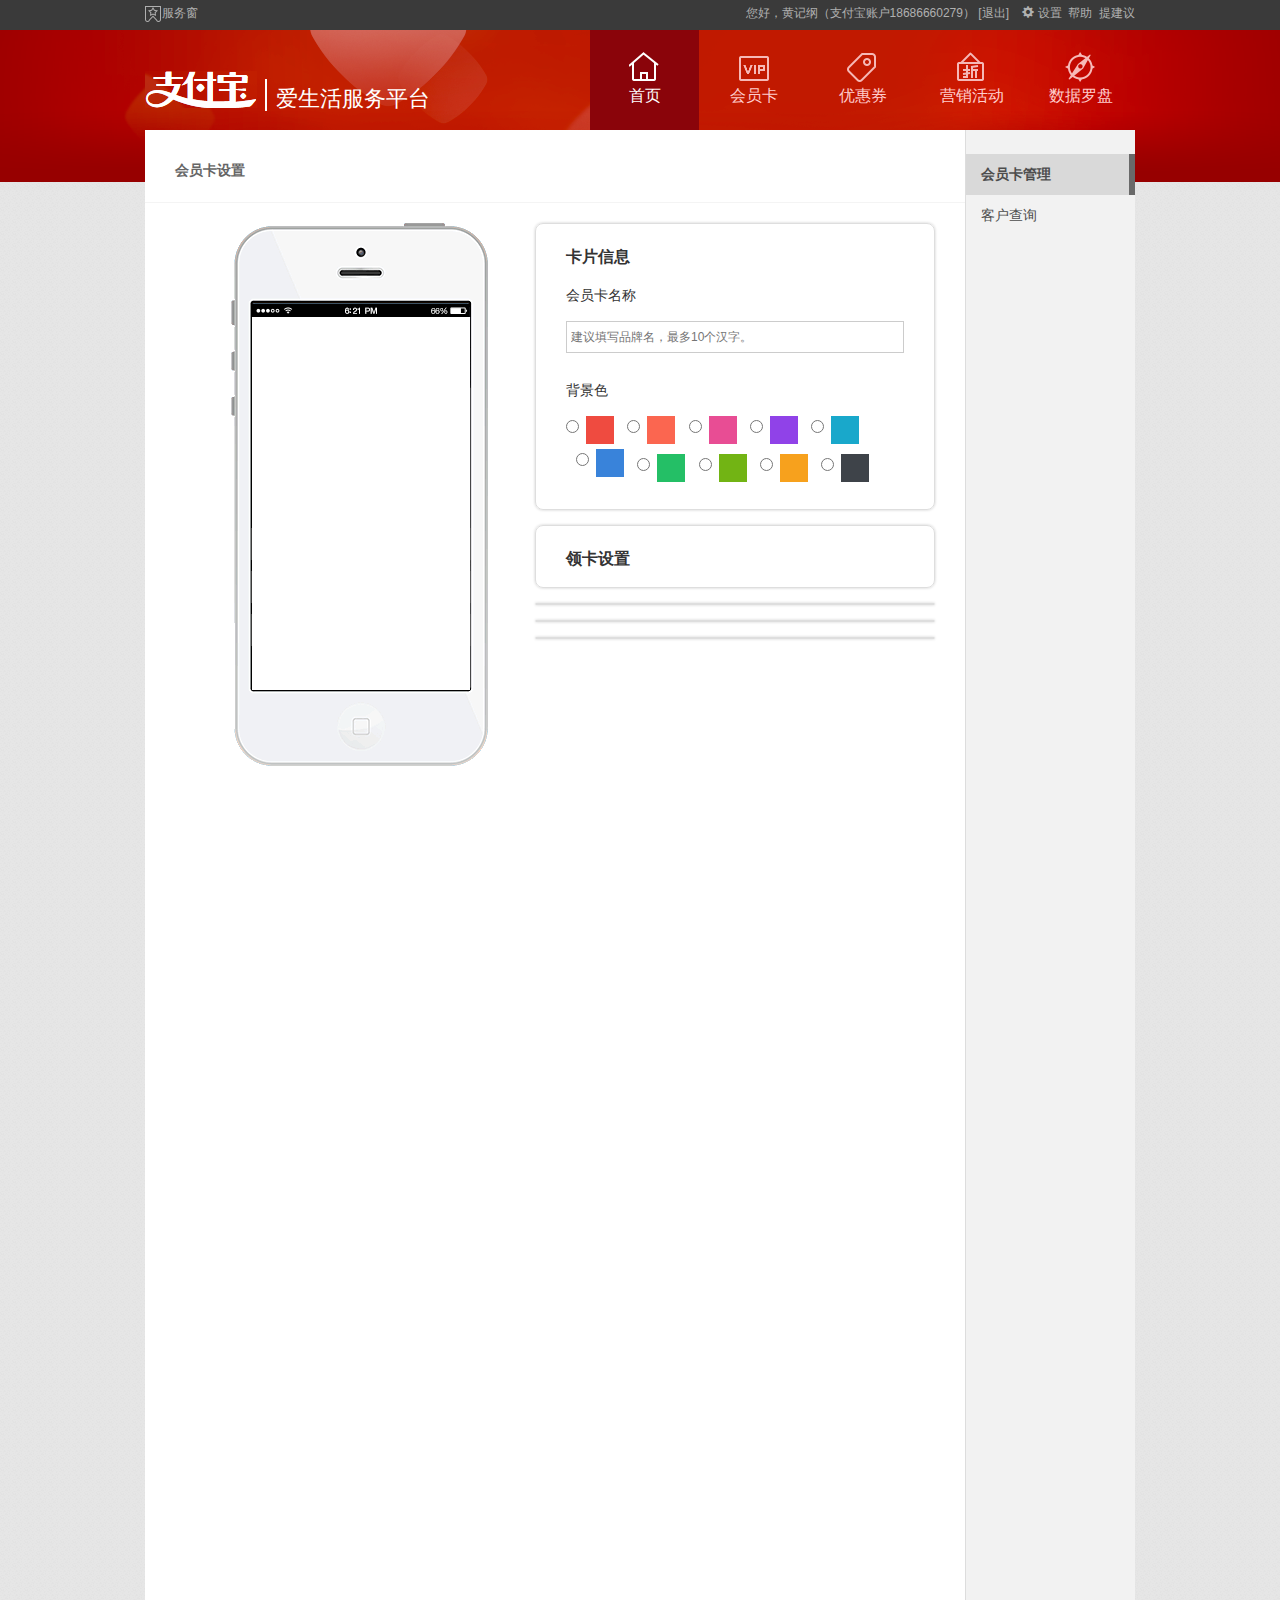
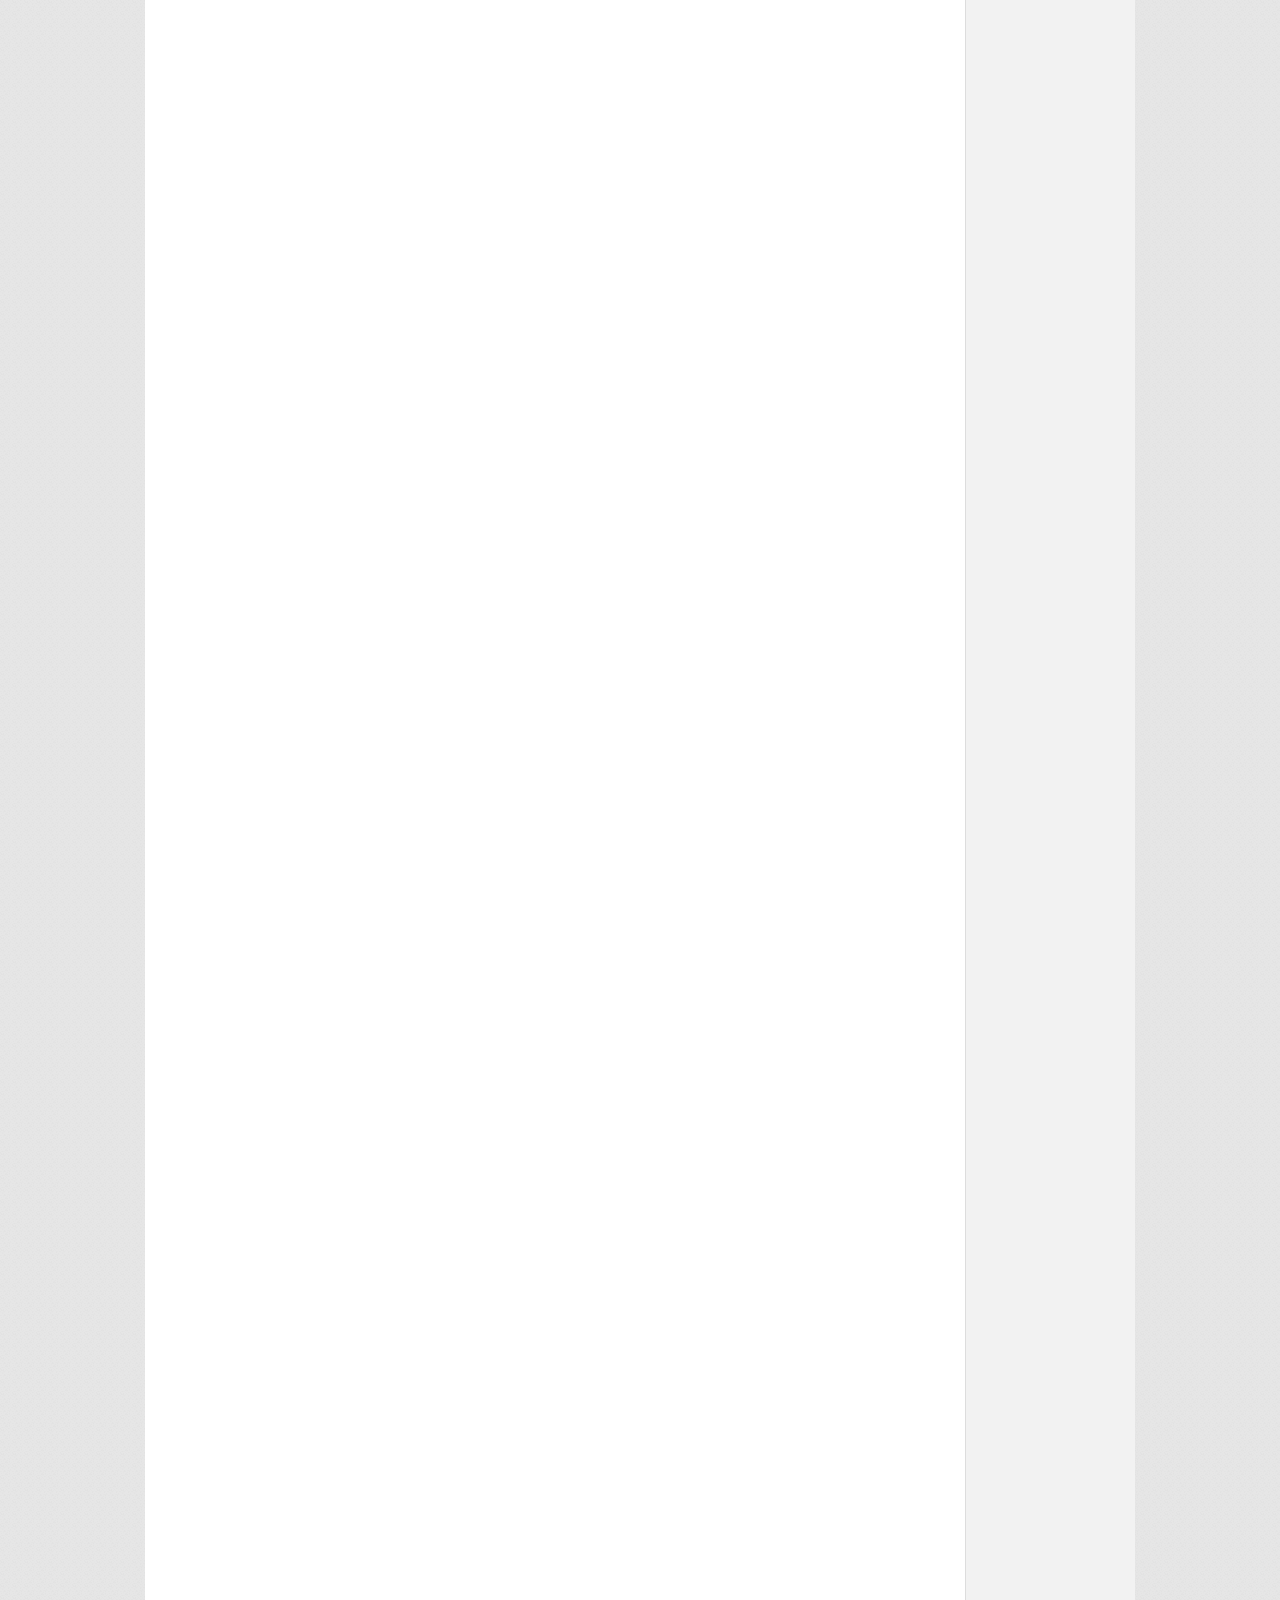
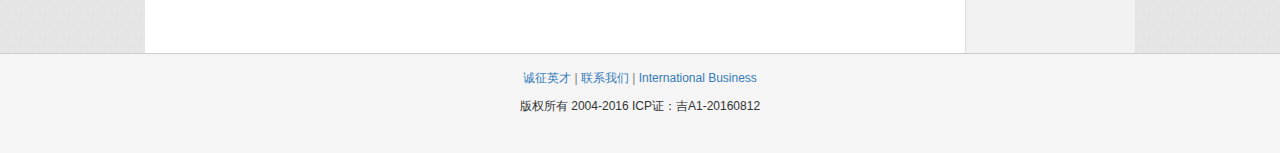
==== html/card/setCardConfig.html @ d2f5bee1 "card" ====
<!DOCTYPE html PUBLIC "-//W3C//DTD XHTML 1.0 Transitional//EN" "http://www.w3.org/TR/xhtml1/DTD/xhtml1-transitional.dtd">
<html>
<head>

    <meta http-equiv="Content-Type" content="text/html; charset=UTF-8" />
    <meta http-equiv="X-UA-Compatible" content="IE=edge" />
    <meta name="viewport" content="width=device-width, initial-scale=1.0" />

    <title>服务平台</title>

    <link rel="stylesheet" type="text/css" href="../../css/bootstrap.min.css"/>
    <link rel="stylesheet" type="text/css" href="../../css/index/index.css"/>
    <link rel="stylesheet" type="text/css" href="../../css/index/home.css"/>

</head>
<body>
<div id="body"></div>
<div id="card-main" style="display: none;">
    <div class="card-left">
        <div class="card-config">
            <div class="config-title">会员卡设置</div>
            <div class="config-content">
                <div class="config-content-left">
                    <div class="phone"></div>
                </div>
                <div class="config-content-right">
                    <div class="config-box config-info">
                        <h3 class="p-title-area">卡片信息</h3>
                        <div class="mi-form-item">
                            <label class="mi-label">会员卡名称</label>
                            <input data-explain="" data-widget-cid="widget-24" id="cardName" value="" data-default="会员卡名称" class="mi-input" placeholder="建议填写品牌名，最多10个汉字。" maxlength="20" type="text">
                            <div class="mi-form-explain"></div>
                        </div>
                        <div class="mi-form-item">
                            <label class="mi-label">背景色</label>
                            <div class="background-set">
                                <label class="radio-inline">
                                    <input type="radio" name="background-set-options" value="#ef4b40">
                                    <span style="background-color:#ef4b40;">&nbsp;</span>
                                </label>
                                <label class="radio-inline">
                                    <input type="radio" name="background-set-options" value="option2">
                                    <span style="background-color:#fb6650;">&nbsp;</span>
                                </label>
                                <label class="radio-inline">
                                    <input type="radio" name="background-set-options" value="option3">
                                    <span style="background-color:#e84d94;">&nbsp;</span>
                                </label>
                                <label class="radio-inline">
                                    <input type="radio" name="background-set-options" value="option3">
                                    <span style="background-color:#9042e8;">&nbsp;</span>
                                </label>
                                <label class="radio-inline">
                                    <input type="radio" name="background-set-options" value="#ef4b40">
                                    <span style="background-color:#19a8cb;">&nbsp;</span>
                                </label>

                                <label class="radio-inline fn-mt10">
                                    <input type="radio" name="background-set-options" value="#ef4b40">
                                    <span style="background-color:#3983da;">&nbsp;</span>
                                </label>
                                <label class="radio-inline fn-mt10">
                                    <input type="radio" name="background-set-options" value="option2">
                                    <span style="background-color:#24bf66;">&nbsp;</span>
                                </label>
                                <label class="radio-inline fn-mt10">
                                    <input type="radio" name="background-set-options" value="option3">
                                    <span style="background-color:#72b414;">&nbsp;</span>
                                </label>
                                <label class="radio-inline fn-mt10">
                                    <input type="radio" name="background-set-options" value="option3">
                                    <span style="background-color:#f7a11d;">&nbsp;</span>
                                </label>
                                <label class="radio-inline fn-mt10">
                                    <input type="radio" name="background-set-options" value="#ef4b40">
                                    <span style="background-color:#3e4349;">&nbsp;</span>
                                </label>
                            </div>
                            <div class="mi-form-explain"></div>
                        </div>
                    </div>
                    <div class="config-box config-get">
                        <h3 class="p-title-area">领卡设置</h3>
                    </div>
                    <div class="config-box config-vip-set"></div>
                    <div class="config-box config-write-off"></div>
                    <div class="config-box config-other-info"></div>
                    <div class="config-save"></div>
                </div>
                <div class="clear"></div>
            </div>
        </div>
    </div>
    <div class="card-right">
        <ul class="list-group">
            <li class="list-group-item active">会员卡管理</li>
            <li class="list-group-item">客户查询</li>
        </ul>
    </div>
    <div class="clear"></div>
</div>

<script type="text/javascript" src="../../js/jquery.min.js"></script>
<script type="text/javascript" src="../../js/bootstrap.min.js"></script>
<script type="text/javascript" src="../../js/tools/portalCommon.js"></script>
<script type="text/javascript" src="../../js/card/setCardConfig.js"></script>
</body>
</html>
---- css/index/index.css ----
body { font:12px/1.5 tahoma,arial,Hiragino Sans GB,'宋体';background: url("../../images/jbTa4AS57.png"); }
.clear {clear: both;}
.portal-shadow {-moz-box-shadow:0px 0px 6px rgba(0,0,0,0.35); -webkit-box-shadow:0px 0px 6px rgba(0,0,0,0.35); box-shadow:0px 0px 6px rgba(0,0,0,0.35);}
/*头部*/
#portal-top {width: 100%;min-width: 990px;background-color: #3A3A3A;height: 30px;}
#portal-top .portal-top-main{width: 990px;height: 30px;margin: 0 auto;}
#portal-top .portal-top-main .portal-left{float: left;}
#portal-top .portal-top-main .portal-left-a{background: url("../../images/index/3PMS4q5ftd.png") left center no-repeat;color:#B0B0B0;line-height: 27px;padding: 0 0 2px 17px;text-decoration:none;}
#portal-top .portal-top-main .portal-left-a:hover {color:#FFF;}
#portal-top .portal-top-main .portal-right {float: right;text-align: right;color: #FFF;}
#portal-top .portal-top-main .portal-right span{color:#B0B0B0;}
#portal-top .portal-top-main .portal-right a{color:#B0B0B0;line-height: 27px;text-decoration:none;}
#portal-top .portal-top-main .portal-right a:hover{color:#FFF;}
/*导航*/
#portal-title{width: 100%;height: 152px;min-width: 990px;background: #95040b url("../../images/index/1WiOD8X8dZ.png") center top no-repeat;}
#portal-title .portal-title-main {width: 990px;margin: 0 auto;height: 100%;}
#portal-title .portal-title-main .logo{padding-top: 41px;float: left;}
#portal-title .portal-title-main .logo .title{font-size: 22px;font-weight: 500;padding: 7px 10px 0 9px;color: #FFF;vertical-align: text-top;margin-left: 5px;border-left: 2px solid #FFF;}
#portal-title .portal-tab .nav-tabs {border: none;width: 545px;float: right;}
#portal-title .portal-tab .nav-tabs li{width: 109px;height: 100px;background-color: transparent;padding: 22px 23px;}
#portal-title .portal-tab .nav-tabs li a{border-radius:0;text-align: center;color: #ffcccc;margin: 0;padding: 0;border: none;width: 64px;height: 56px;font-size: 16px;line-height: 88px;}
#portal-title .portal-tab .nav-tabs li a:hover {color:#FFF;background-color: transparent;}
#portal-title .portal-tab .nav-tabs li.active {background-color:#8A040A;}
#portal-title .portal-tab .nav-tabs li.active a{color:#FFF;cursor: pointer;}

#portal-title .portal-tab .nav-tabs li a[href="#portal-nav-1"] {background: url("../../images/index/3Uddh3WigX.png") 16px 0px no-repeat; }
#portal-title .portal-tab .nav-tabs li.active a[href="#portal-nav-1"] {background: url("../../images/index/3Uddh3WigX.png") 16px -60px no-repeat; }
#portal-title .portal-tab .nav-tabs li a[href="#portal-nav-1"]:hover {background: url("../../images/index/3Uddh3WigX.png") 16px -60px no-repeat; }

#portal-title .portal-tab .nav-tabs li a[href="#portal-nav-2"] {background: url("../../images/index/3Uddh3WigX.png") -50px 4px no-repeat; }
#portal-title .portal-tab .nav-tabs li.active a[href="#portal-nav-2"] {background: url("../../images/index/3Uddh3WigX.png") -50px -60px no-repeat; }
#portal-title .portal-tab .nav-tabs li a[href="#portal-nav-2"]:hover {background: url("../../images/index/3Uddh3WigX.png") -50px -60px no-repeat; }

#portal-title .portal-tab .nav-tabs li a[href="#portal-nav-3"] {background: url("../../images/index/3Uddh3WigX.png") -124px 0px no-repeat; }
#portal-title .portal-tab .nav-tabs li.active a[href="#portal-nav-3"] {background: url("../../images/index/3Uddh3WigX.png") -124px -60px no-repeat; }
#portal-title .portal-tab .nav-tabs li a[href="#portal-nav-3"]:hover {background: url("../../images/index/3Uddh3WigX.png") -124px -60px no-repeat; }

#portal-title .portal-tab .nav-tabs li a[href="#portal-nav-4"] {background: url("../../images/index/3Uddh3WigX.png") -344px 0px no-repeat; }
#portal-title .portal-tab .nav-tabs li.active a[href="#portal-nav-4"] {background: url("../../images/index/3Uddh3WigX.png") -344px -60px no-repeat; }
#portal-title .portal-tab .nav-tabs li a[href="#portal-nav-4"]:hover {background: url("../../images/index/3Uddh3WigX.png") -344px -60px no-repeat; }

#portal-title .portal-tab .nav-tabs li a[href="#portal-nav-5"] {background: url("../../images/index/3Uddh3WigX.png") -264px 0px no-repeat; }
#portal-title .portal-tab .nav-tabs li.active a[href="#portal-nav-5"] {background: url("../../images/index/3Uddh3WigX.png") -264px -60px no-repeat; }
#portal-title .portal-tab .nav-tabs li a[href="#portal-nav-5"]:hover {background: url("../../images/index/3Uddh3WigX.png") -264px -60px no-repeat; }

/*内容*/

#portal-content {width: 990px;background-color: #F2F2F2;margin: -52px auto 0px;min-height: 360px;}

/*footer*/
#portal-footer {height: 100px;}
#portal-footer .portal-footer-main{height: 100%;border-top: 1px solid #CCC;background-color: #F5F5F5;text-align: center;padding-top: 15px;}
#portal-footer .footer-copyright{padding-top: 10px;}
#portal-footer a{text-decoration: none;}
#portal-footer em{font-style:normal;color: #808080;}
---- css/index/home.css ----
body { font:12px/1.5 tahoma,arial,Hiragino Sans GB,'宋体';background-color: #F2F2F2;}
.clear {clear: both;}
.portal-shadow {-moz-box-shadow:0px 0px 6px rgba(0,0,0,0.35); -webkit-box-shadow:0px 0px 6px rgba(0,0,0,0.35); box-shadow:0px 0px 6px rgba(0,0,0,0.35);}
.font-center{text-align: center;}
.fn-mb5{margin-bottom: 5px;}
.fn-mt30{margin-top: 30px;}
.fn-mt10{margin-top: 10px;}
.ft-14{font-size: 14px;}

#home-main {padding: 30px 30px 0;}
#home-main .home-left{float:left;width: 656px; }
#home-main .home-left .home-item{float: left;width: 321px;height: 166px;margin-bottom: 14px;border-radius: 8px;overflow: hidden;border: 1px solid #DEDEDE;background-color: #FFF; }
#home-main .home-left .home-item:hover {border-color: #B3B3B3;}
#home-main .home-left .last {margin-left: 14px;}
#home-main .home-right{float:right;width: 334px; }

/*card 通用*/
#card-main h3{padding: 25px 30px 20px;border-bottom: 0;line-height: 16px;height: auto;font-family: '微软雅黑';font-size: 16px;font-weight: 800;margin: 0;}
#card-main {background-color: #FFF;overflow: hidden;}
#card-main .card-left {float: left;width: 820px;}
#card-main .card-left .noCard{padding: 30px 10px 30px 20px;}
#card-main .card-left .noCard .wel-title{font-size: 26px;color:#996600;font-weight: bold;}
#card-main .card-left .noCard .ft-weaken{color: #808080;}
#card-main .card-left .noCard .card-btn{background-color: #B31600;border-radius: 0;border: 1px solid #6F0900;padding: 4px 12px;}
#card-main .card-left .noCard .card-btn:hover{background-color: #A01200;}
#card-main .card-right {float: right;width: 170px;border-left: 1px solid #DDDDDD;background-color: #F2F2F2;margin-bottom: -99999px;padding-bottom: 99999px;}
#card-main .card-right .list-group{margin: 24px 0 0;padding: 0;}
#card-main .card-right .list-group .list-group-item{margin: 0;border: none;border-radius:0;color:#4D4D4D;font-size: 14px;background-color: inherit;cursor: pointer;}
#card-main .card-right .list-group .list-group-item.active{background-color: #D9D9D9;border-right: 6px solid #696969;font-weight: bold;}
#card-main .card-right .list-group .list-group-item:hover{font-weight: bold;}

#card-main .card-left .card-config{padding: 30px 0;}
#card-main .card-left .card-config .config-title{height: 43px; border-bottom: 1px solid #F4F4F4;font-size: 14px;font-weight: bold;padding-left: 30px;color: #666;margin-bottom: 20px;}
#card-main .card-left .card-config .config-content{width: 100%;padding-left: 30px; padding-right: 30px;}
#card-main .card-left .card-config .config-content .config-content-left{float: left;width: 257px;padding-left: 56px;}
#card-main .card-left .card-config .config-content .phone{width: 257px;background: url("../../images/card/1b044jqszN.png") no-repeat;height: 543px;}
#card-main .card-left .card-config .config-content .config-content-right{float: right;width: 400px;height: 3000px;}
#card-main .config-box{border-radius:8px;-webkit-box-shadow:0 0 3px rgba(0,0,0,.2);-moz-box-shadow:0 0 3px rgba(0,0,0,.2);box-shadow:0 0 3px rgba(0,0,0,.2);border:1px solid #DEDEDE;margin-bottom:15px;}
#card-main .mi-form-item{padding-left: 30px;padding-right: 30px;margin: 0;}
#card-main .mi-form-item .mi-label{width: 100%;font-weight: 400;font-size: 14px;padding-bottom: 15px;margin-bottom: 0;}
#card-main .mi-form-item .mi-input{width: 100%;border: 1px solid #CCC;color: #4d4d4d;padding: 6px 4px;vertical-align: top;}
#card-main .mi-form-item .mi-form-explain{width: 100%;color: #F33;height: 27px;padding-top: 3px;font-size: 12px;}
#card-main .mi-form-item .background-set .radio-inline.fn-mt10 + .radio-inline.fn-mt10{margin-top: 10px;}
#card-main .mi-form-item .background-set span{display: inline-block;width: 28px;height: 28px;}
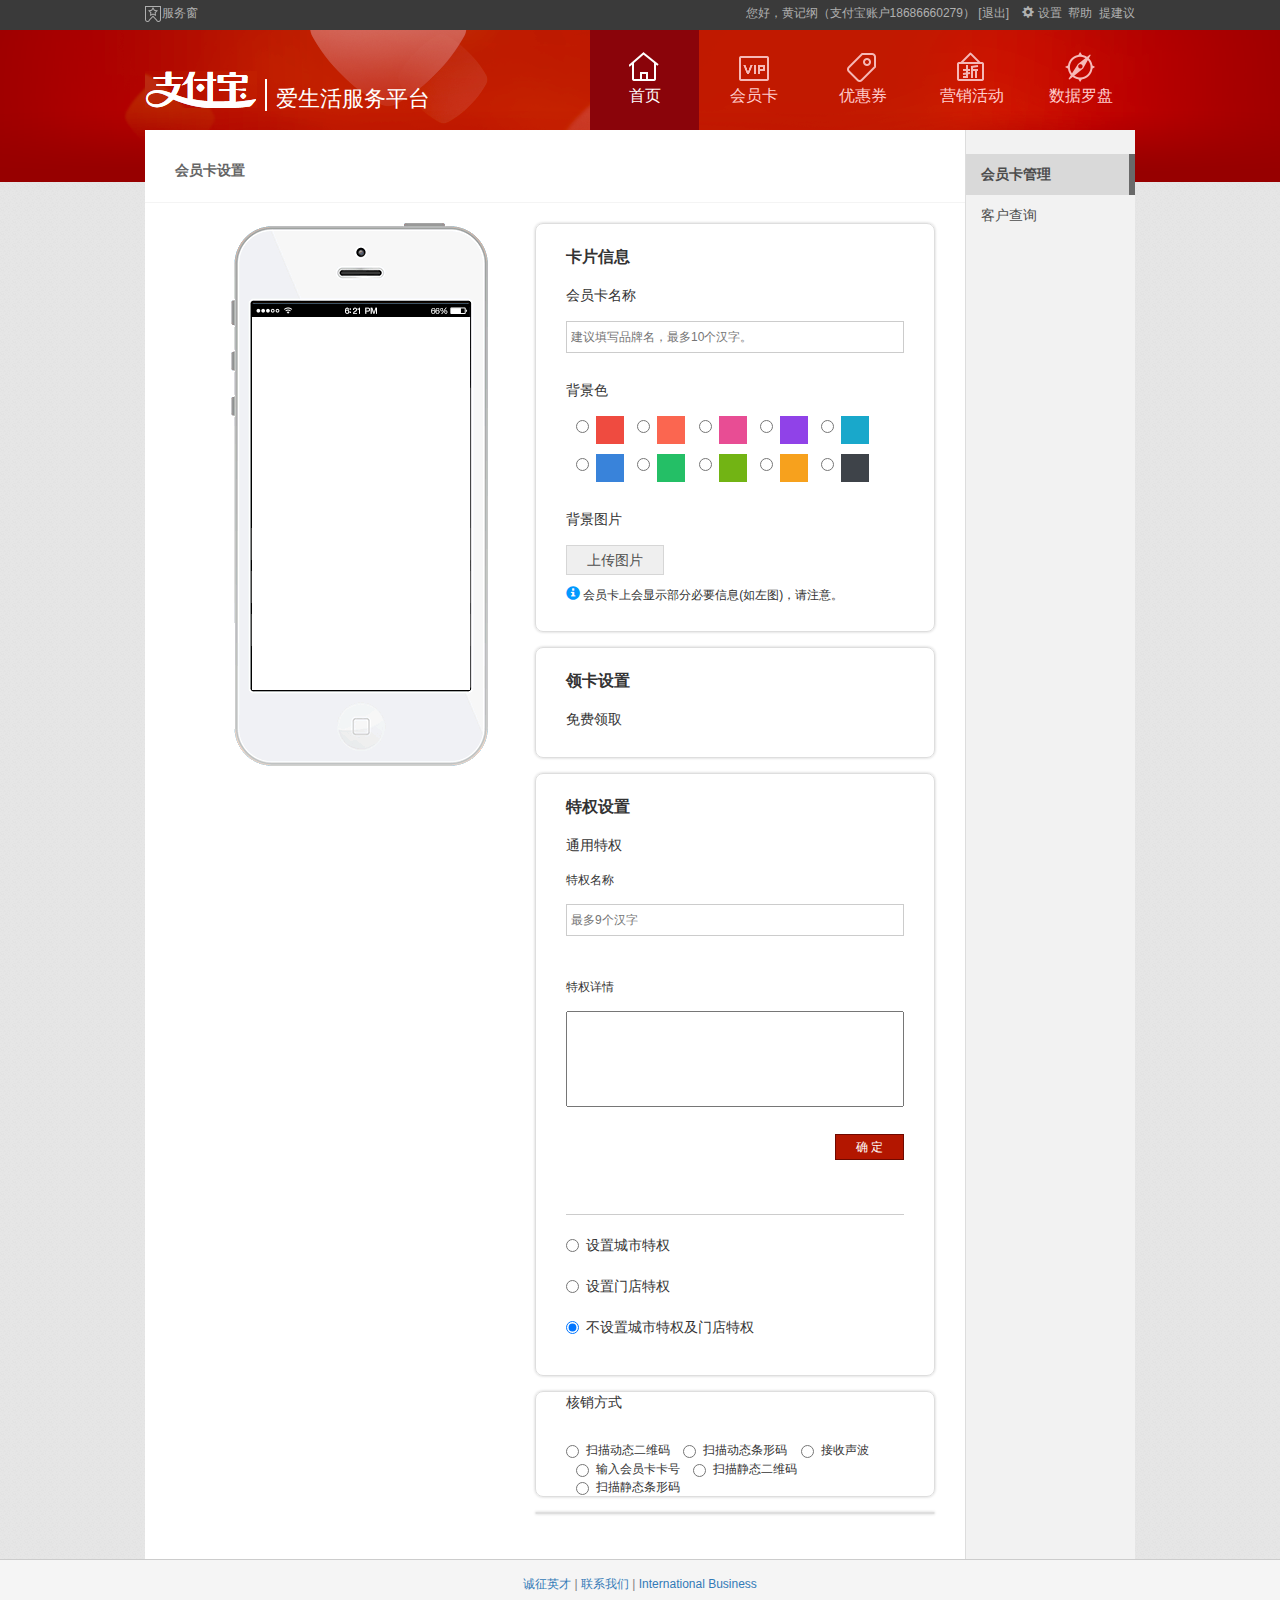
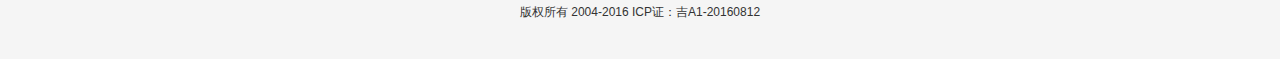
==== commit 83de8461: "card" ====
--- a/html/card/setCardConfig.html
+++ b/html/card/setCardConfig.html
@@ -27,63 +27,147 @@
                     <div class="config-box config-info">
                         <h3 class="p-title-area">卡片信息</h3>
                         <div class="mi-form-item">
-                            <label class="mi-label">会员卡名称</label>
-                            <input data-explain="" data-widget-cid="widget-24" id="cardName" value="" data-default="会员卡名称" class="mi-input" placeholder="建议填写品牌名，最多10个汉字。" maxlength="20" type="text">
+                            <label class="mi-label ft-14">会员卡名称</label>
+                            <input id="cardName" value="" data-default="会员卡名称" class="mi-input" placeholder="建议填写品牌名，最多10个汉字。" maxlength="20" type="text">
                             <div class="mi-form-explain"></div>
                         </div>
                         <div class="mi-form-item">
-                            <label class="mi-label">背景色</label>
+                            <label class="mi-label ft-14">背景色</label>
                             <div class="background-set">
                                 <label class="radio-inline">
                                     <input type="radio" name="background-set-options" value="#ef4b40">
                                     <span style="background-color:#ef4b40;">&nbsp;</span>
                                 </label>
                                 <label class="radio-inline">
-                                    <input type="radio" name="background-set-options" value="option2">
+                                    <input type="radio" name="background-set-options" value="#fb6650">
                                     <span style="background-color:#fb6650;">&nbsp;</span>
                                 </label>
                                 <label class="radio-inline">
-                                    <input type="radio" name="background-set-options" value="option3">
+                                    <input type="radio" name="background-set-options" value="#e84d94">
                                     <span style="background-color:#e84d94;">&nbsp;</span>
                                 </label>
                                 <label class="radio-inline">
-                                    <input type="radio" name="background-set-options" value="option3">
+                                    <input type="radio" name="background-set-options" value="#9042e8">
                                     <span style="background-color:#9042e8;">&nbsp;</span>
                                 </label>
                                 <label class="radio-inline">
-                                    <input type="radio" name="background-set-options" value="#ef4b40">
+                                    <input type="radio" name="background-set-options" value="#19a8cb">
                                     <span style="background-color:#19a8cb;">&nbsp;</span>
                                 </label>
 
                                 <label class="radio-inline fn-mt10">
-                                    <input type="radio" name="background-set-options" value="#ef4b40">
+                                    <input type="radio" name="background-set-options" value="#3983da">
                                     <span style="background-color:#3983da;">&nbsp;</span>
                                 </label>
                                 <label class="radio-inline fn-mt10">
-                                    <input type="radio" name="background-set-options" value="option2">
+                                    <input type="radio" name="background-set-options" value="#24bf66">
                                     <span style="background-color:#24bf66;">&nbsp;</span>
                                 </label>
                                 <label class="radio-inline fn-mt10">
-                                    <input type="radio" name="background-set-options" value="option3">
+                                    <input type="radio" name="background-set-options" value="#72b414">
                                     <span style="background-color:#72b414;">&nbsp;</span>
                                 </label>
                                 <label class="radio-inline fn-mt10">
-                                    <input type="radio" name="background-set-options" value="option3">
+                                    <input type="radio" name="background-set-options" value="#f7a11d">
                                     <span style="background-color:#f7a11d;">&nbsp;</span>
                                 </label>
                                 <label class="radio-inline fn-mt10">
-                                    <input type="radio" name="background-set-options" value="#ef4b40">
+                                    <input type="radio" name="background-set-options" value="#3e4349">
                                     <span style="background-color:#3e4349;">&nbsp;</span>
                                 </label>
                             </div>
                             <div class="mi-form-explain"></div>
                         </div>
+                        <div class="mi-form-item">
+                            <label class="mi-label ft-14">背景图片</label>
+                            <input type="button" class="common-btn write-btn fn-mb10" value="上传图片"/>
+                            <div class="mi-form-text ft-12">
+                                <span style="color: #0199FE;" class="glyphicon glyphicon-info-sign ft-14" aria-hidden="true"></span> 会员卡上会显示部分必要信息(如左图)，请注意。
+                                <div class="mi-form-explain"></div>
+                            </div>
+                        </div>
                     </div>
                     <div class="config-box config-get">
                         <h3 class="p-title-area">领卡设置</h3>
+                        <div class="mi-form-item ft-14">
+                            免费领取
+                            <div class="mi-form-explain"></div>
+                        </div>
                     </div>
-                    <div class="config-box config-vip-set"></div>
-                    <div class="config-box config-write-off"></div>
+                    <div class="config-box config-vip-set">
+                        <h3 class="p-title-area">特权设置</h3>
+                        <div class="mi-form-item ft-14">
+                            通用特权
+                        </div>
+                        <div class="mi-form-item fn-mt15">
+                            <label class="mi-label ft-12">特权名称</label>
+                            <input value="" data-default="会员卡名称" class="mi-input" placeholder="最多9个汉字" type="text">
+                            <div class="mi-form-explain"></div>
+                        </div>
+                        <div class="mi-form-item fn-mt15">
+                            <label class="mi-label ft-12">特权详情</label>
+                            <textarea class="mi-textarea ft-12" rows="5" cols="10"></textarea>
+                            <div class="mi-form-explain"></div>
+                        </div>
+                        <div class="mi-form-item">
+                            <input type="button" class="common-btn red-btn small-btn right-dom" value="确 定"/>
+                            <div class="mi-form-explain clear"></div>
+                            <hr/>
+                        </div>
+                        <div class="mi-form-item ft-14">
+                            <div class="radio">
+                                <label>
+                                    <input type="radio" name="vip-set-type" value="">
+                                    设置城市特权
+                                </label>
+                            </div>
+                            <div class="radio">
+                                <label>
+                                    <input type="radio" name="vip-set-type" value="">
+                                    设置门店特权
+                                </label>
+                            </div>
+                            <div class="radio">
+                                <label>
+                                    <input type="radio" name="vip-set-type" value="" checked>
+                                    不设置城市特权及门店特权
+                                </label>
+                            </div>
+                            <div class="mi-form-explain"></div>
+                        </div>
+                    </div>
+                    <div class="config-box config-write-off">
+                        <div class="mi-form-item ft-14">
+                            核销方式
+                            <div class="mi-form-explain"></div>
+                        </div>
+                        <div class="mi-form-item">
+                            <label class="radio-inline write-off-inline">
+                                <input type="radio" name="background-set-options" value="">
+                                扫描动态二维码
+                            </label>
+                            <label class="radio-inline write-off-inline">
+                                <input type="radio" name="background-set-options" value="">
+                                扫描动态条形码
+                            </label>
+                            <label class="radio-inline write-off-inline">
+                                <input type="radio" name="background-set-options" value="">
+                                接收声波
+                            </label>
+                            <label class="radio-inline write-off-inline">
+                                <input type="radio" name="background-set-options" value="">
+                                输入会员卡卡号
+                            </label>
+                            <label class="radio-inline write-off-inline">
+                                <input type="radio" name="background-set-options" value="">
+                                扫描静态二维码
+                            </label>
+                            <label class="radio-inline write-off-inline">
+                                <input type="radio" name="background-set-options" value="">
+                                扫描静态条形码
+                            </label>
+                        </div>
+                    </div>
                     <div class="config-box config-other-info"></div>
                     <div class="config-save"></div>
                 </div>
--- a/css/index/home.css
+++ b/css/index/home.css
@@ -4,9 +4,30 @@
 .portal-shadow {-moz-box-shadow:0px 0px 6px rgba(0,0,0,0.35); -webkit-box-shadow:0px 0px 6px rgba(0,0,0,0.35); box-shadow:0px 0px 6px rgba(0,0,0,0.35);}
 .font-center{text-align: center;}
 .fn-mb5{margin-bottom: 5px;}
+.fn-mb10{margin-bottom: 10px;}
+.fn-mt10{margin-top: 10px;}
+.fn-mt15{margin-top: 15px;}
+.fn-mt20{margin-top: 20px;}
 .fn-mt30{margin-top: 30px;}
-.fn-mt10{margin-top: 10px;}
+.ft-12{font-size: 12px;}
 .ft-14{font-size: 14px;}
+.common-btn {border-radius: 0;border: 1px solid;padding: 0 20px;font-size: 14px;font-weight: 400;text-align: center;white-space: nowrap;vertical-align: middle;cursor: pointer;color: inherit;min-width: 34px;height: 30px;line-height: 28px;}
+.small-btn {font-size: 12px; height: 26px;line-height: 24px;}
+.write-btn {border-color: #d6d6d6;color: #4E4E4E;}
+.red-btn {background-color: #B31600;border-color: #6F0900;color:#FFF;}
+.red-btn:hover{background-color: #A01200;}
+
+
+.mi-form-item{padding-left: 30px;padding-right: 30px;}
+.mi-form-item .mi-label{width: 100%;font-weight: 400;padding-bottom: 15px;margin-bottom: 0;}
+.mi-form-item .mi-input{width: 100%;border: 1px solid #CCC;color: #4d4d4d;padding: 6px 4px;vertical-align: top;}
+.mi-form-item .mi-form-explain{width: 100%;color: #F33;height: 27px;padding-top: 3px;font-size: 12px;}
+.mi-form-item .background-set .radio-inline{margin-left: 10px;}
+.mi-form-item .background-set .radio-inline.fn-mt10{margin-top: 10px;}
+.mi-form-item .background-set span{display: inline-block;width: 28px;height: 28px;}
+.mi-form-item .mi-textarea {overflow: auto;resize: none;}
+
+
 
 #home-main {padding: 30px 30px 0;}
 #home-main .home-left{float:left;width: 656px; }
@@ -35,13 +56,10 @@
 #card-main .card-left .card-config .config-content{width: 100%;padding-left: 30px; padding-right: 30px;}
 #card-main .card-left .card-config .config-content .config-content-left{float: left;width: 257px;padding-left: 56px;}
 #card-main .card-left .card-config .config-content .phone{width: 257px;background: url("../../images/card/1b044jqszN.png") no-repeat;height: 543px;}
-#card-main .card-left .card-config .config-content .config-content-right{float: right;width: 400px;height: 3000px;}
+#card-main .card-left .card-config .config-content .config-content-right{float: right;width: 400px;}
 #card-main .config-box{border-radius:8px;-webkit-box-shadow:0 0 3px rgba(0,0,0,.2);-moz-box-shadow:0 0 3px rgba(0,0,0,.2);box-shadow:0 0 3px rgba(0,0,0,.2);border:1px solid #DEDEDE;margin-bottom:15px;}
-#card-main .mi-form-item{padding-left: 30px;padding-right: 30px;margin: 0;}
-#card-main .mi-form-item .mi-label{width: 100%;font-weight: 400;font-size: 14px;padding-bottom: 15px;margin-bottom: 0;}
-#card-main .mi-form-item .mi-input{width: 100%;border: 1px solid #CCC;color: #4d4d4d;padding: 6px 4px;vertical-align: top;}
-#card-main .mi-form-item .mi-form-explain{width: 100%;color: #F33;height: 27px;padding-top: 3px;font-size: 12px;}
-#card-main .mi-form-item .background-set .radio-inline.fn-mt10 + .radio-inline.fn-mt10{margin-top: 10px;}
-#card-main .mi-form-item .background-set span{display: inline-block;width: 28px;height: 28px;}
-
-
+#card-main .mi-form-item .mi-textarea {width: 100%;}
+#card-main .mi-form-item .right-dom {float: right;}
+#card-main .mi-form-item hr {margin-top: 27px;border-color: #CCC;}
+#card-main .mi-form-item .radio {margin-top: 20px;}
+#card-main .config-write-off .write-off-inline {}
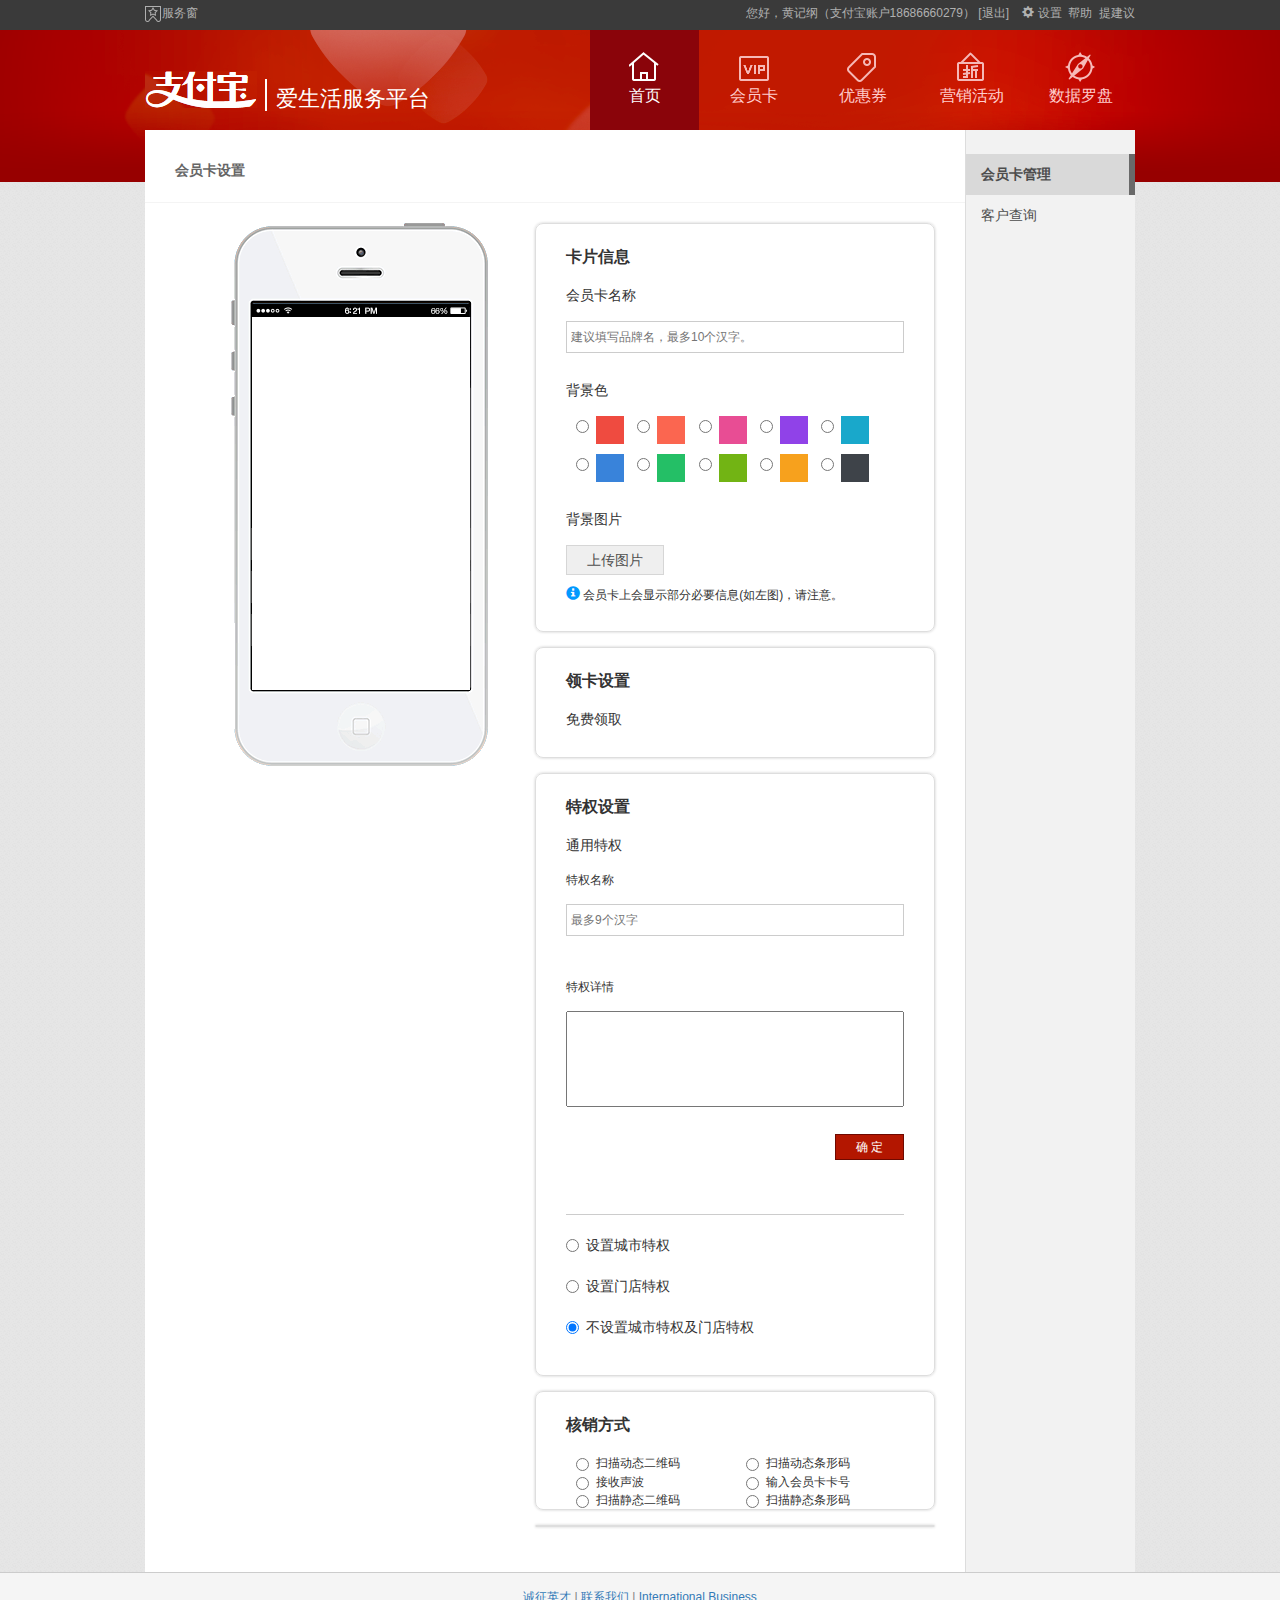
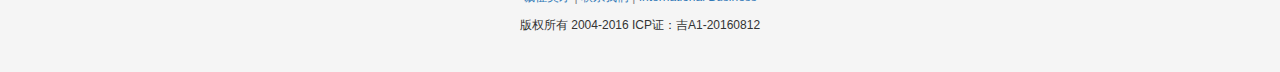
==== commit eb80a9f4: "card" ====
--- a/html/card/setCardConfig.html
+++ b/html/card/setCardConfig.html
@@ -137,10 +137,7 @@
                         </div>
                     </div>
                     <div class="config-box config-write-off">
-                        <div class="mi-form-item ft-14">
-                            核销方式
-                            <div class="mi-form-explain"></div>
-                        </div>
+                        <h3 class="p-title-area">核销方式</h3>
                         <div class="mi-form-item">
                             <label class="radio-inline write-off-inline">
                                 <input type="radio" name="background-set-options" value="">
--- a/css/index/home.css
+++ b/css/index/home.css
@@ -22,8 +22,8 @@
 .mi-form-item .mi-label{width: 100%;font-weight: 400;padding-bottom: 15px;margin-bottom: 0;}
 .mi-form-item .mi-input{width: 100%;border: 1px solid #CCC;color: #4d4d4d;padding: 6px 4px;vertical-align: top;}
 .mi-form-item .mi-form-explain{width: 100%;color: #F33;height: 27px;padding-top: 3px;font-size: 12px;}
-.mi-form-item .background-set .radio-inline{margin-left: 10px;}
-.mi-form-item .background-set .radio-inline.fn-mt10{margin-top: 10px;}
+.mi-form-item .radio-inline{margin-left: 10px;}
+.mi-form-item .radio-inline.fn-mt10{margin-top: 10px;}
 .mi-form-item .background-set span{display: inline-block;width: 28px;height: 28px;}
 .mi-form-item .mi-textarea {overflow: auto;resize: none;}
 
@@ -62,4 +62,4 @@
 #card-main .mi-form-item .right-dom {float: right;}
 #card-main .mi-form-item hr {margin-top: 27px;border-color: #CCC;}
 #card-main .mi-form-item .radio {margin-top: 20px;}
-#card-main .config-write-off .write-off-inline {}
+#card-main .config-write-off .write-off-inline {width:157px;}
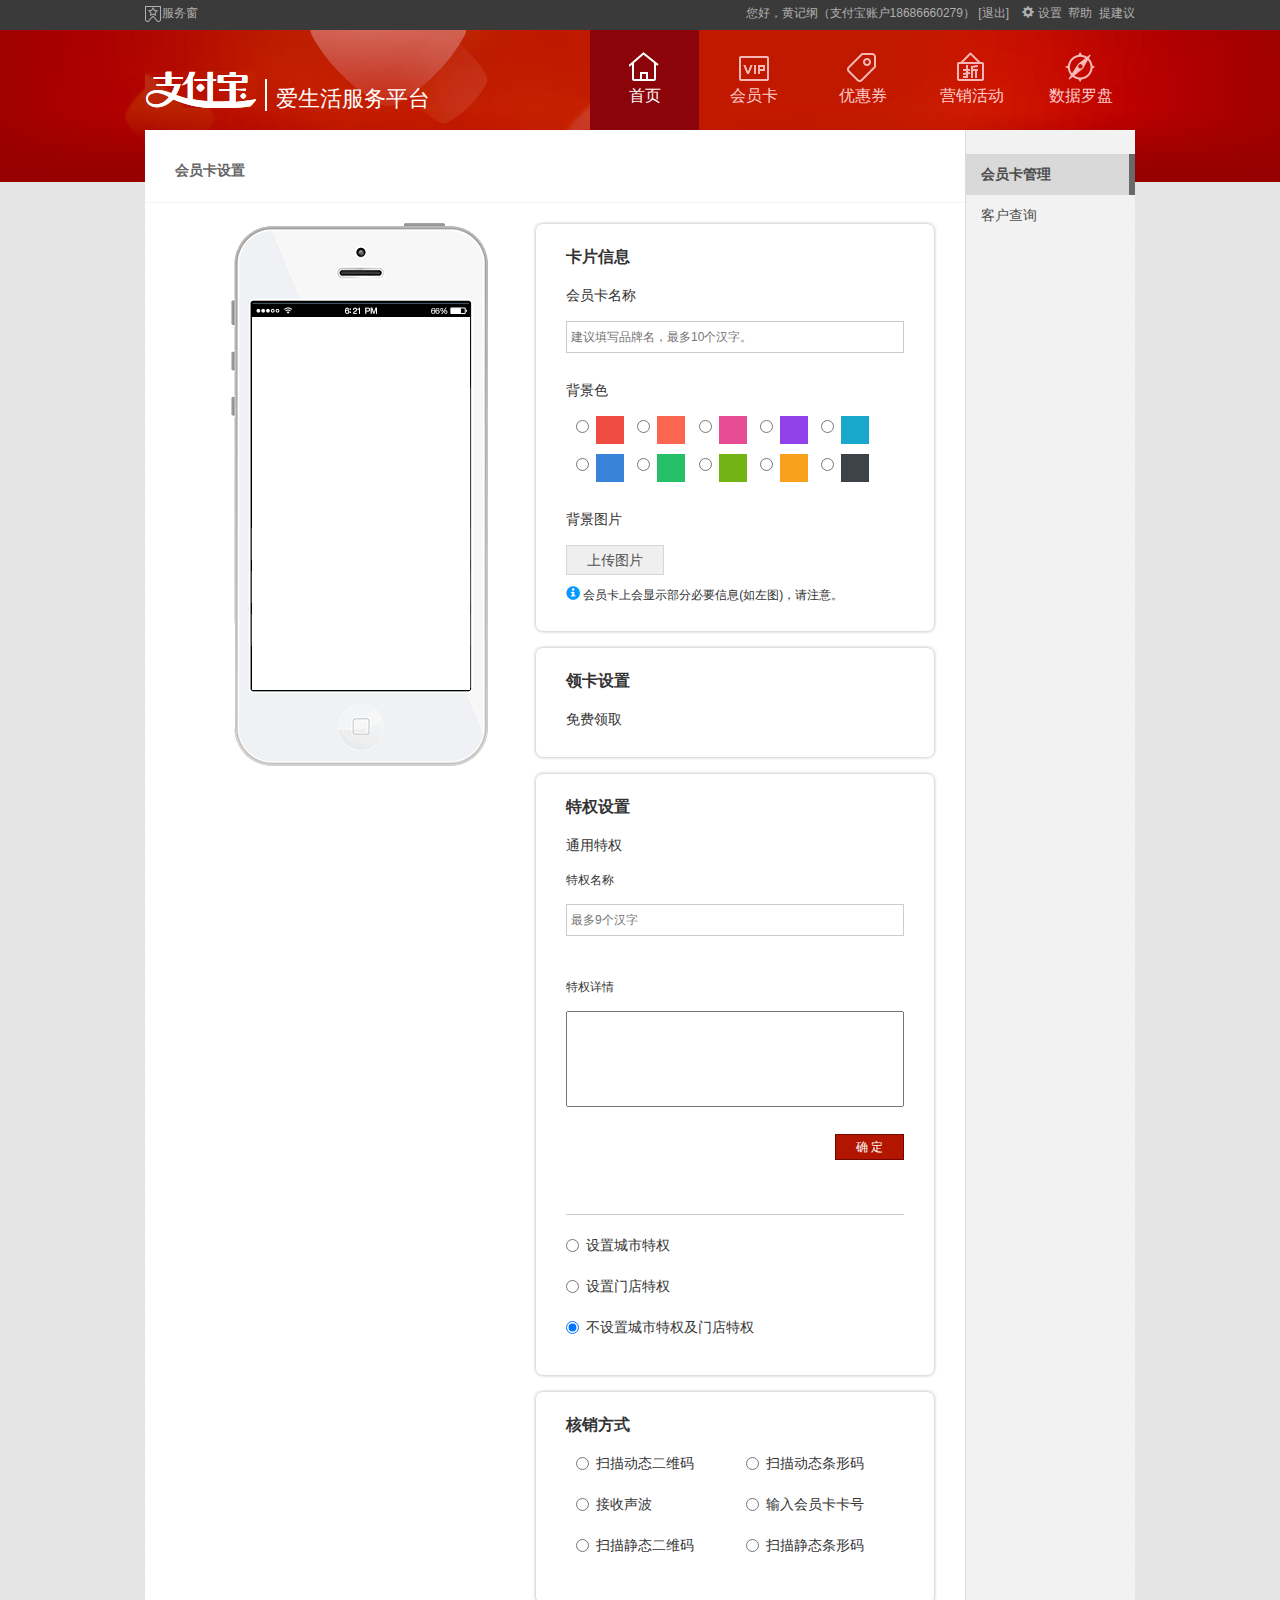
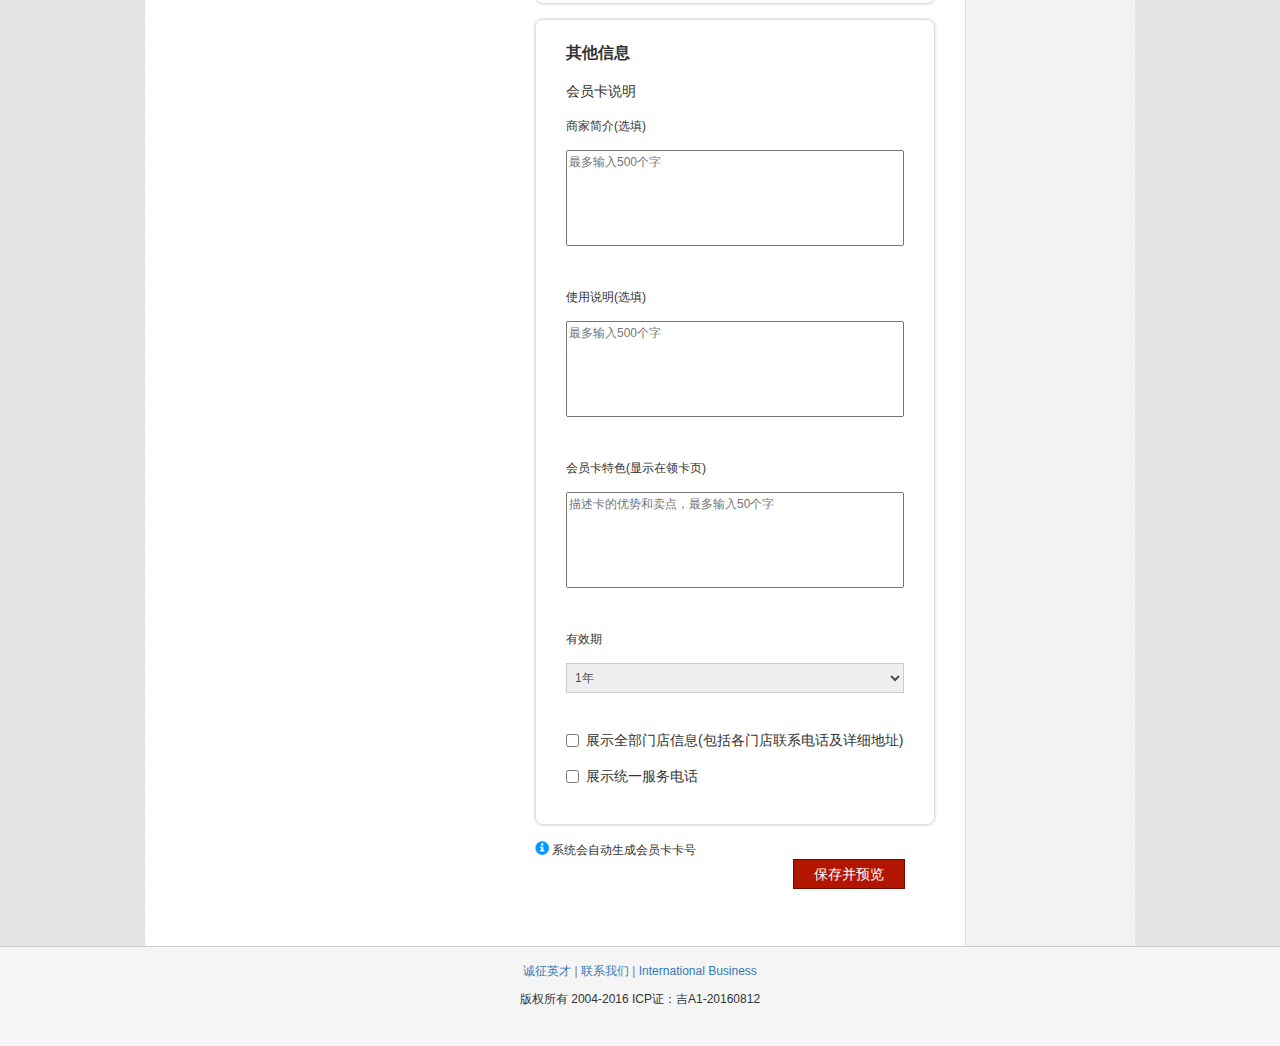
==== commit 95c1ff87: "card" ====
--- a/html/card/setCardConfig.html
+++ b/html/card/setCardConfig.html
@@ -21,7 +21,9 @@
             <div class="config-title">会员卡设置</div>
             <div class="config-content">
                 <div class="config-content-left">
-                    <div class="phone"></div>
+                    <div class="phone">
+                        <div class="pic"></div>
+                    </div>
                 </div>
                 <div class="config-content-right">
                     <div class="config-box config-info">
@@ -139,34 +141,87 @@
                     <div class="config-box config-write-off">
                         <h3 class="p-title-area">核销方式</h3>
                         <div class="mi-form-item">
-                            <label class="radio-inline write-off-inline">
+                            <label class="radio-inline write-off-inline ft-14 fn-mb20">
                                 <input type="radio" name="background-set-options" value="">
                                 扫描动态二维码
                             </label>
-                            <label class="radio-inline write-off-inline">
+                            <label class="radio-inline write-off-inline ft-14 fn-mb20">
                                 <input type="radio" name="background-set-options" value="">
                                 扫描动态条形码
                             </label>
-                            <label class="radio-inline write-off-inline">
+                            <label class="radio-inline write-off-inline ft-14 fn-mb20">
                                 <input type="radio" name="background-set-options" value="">
                                 接收声波
                             </label>
-                            <label class="radio-inline write-off-inline">
+                            <label class="radio-inline write-off-inline ft-14 fn-mb20">
                                 <input type="radio" name="background-set-options" value="">
                                 输入会员卡卡号
                             </label>
-                            <label class="radio-inline write-off-inline">
+                            <label class="radio-inline write-off-inline ft-14 fn-mb20">
                                 <input type="radio" name="background-set-options" value="">
                                 扫描静态二维码
                             </label>
-                            <label class="radio-inline write-off-inline">
+                            <label class="radio-inline write-off-inline ft-14 fn-mb20">
                                 <input type="radio" name="background-set-options" value="">
                                 扫描静态条形码
                             </label>
-                        </div>
-                    </div>
-                    <div class="config-box config-other-info"></div>
-                    <div class="config-save"></div>
+                            <div class="mi-form-explain"></div>
+                        </div>
+                    </div>
+                    <div class="config-box config-other-info">
+                        <h3 class="p-title-area">其他信息</h3>
+                        <div class="mi-form-item ft-14">
+                            会员卡说明
+                        </div>
+                        <div class="mi-form-item fn-mt15">
+                            <label class="mi-label ft-12">商家简介(选填)</label>
+                            <textarea class="mi-textarea ft-12" rows="5" cols="10" placeholder="最多输入500个字"></textarea>
+                            <div class="mi-form-explain"></div>
+                        </div>
+                        <div class="mi-form-item fn-mt15">
+                            <label class="mi-label ft-12">使用说明(选填)</label>
+                            <textarea class="mi-textarea ft-12" rows="5" cols="10" placeholder="最多输入500个字"></textarea>
+                            <div class="mi-form-explain"></div>
+                        </div>
+                        <div class="mi-form-item fn-mt15">
+                            <label class="mi-label ft-12">会员卡特色(显示在领卡页)</label>
+                            <textarea class="mi-textarea ft-12" rows="5" cols="10" placeholder="描述卡的优势和卖点，最多输入50个字"></textarea>
+                            <div class="mi-form-explain"></div>
+                        </div>
+                        <div class="mi-form-item fn-mt15">
+                            <label class="mi-label ft-12">有效期</label>
+                            <select class="mi-input">
+                                <option>1年</option>
+                                <option>2年</option>
+                                <option>3年</option>
+                                <option>4年</option>
+                                <option>5年</option>
+                            </select>
+                            <div class="mi-form-explain"></div>
+                        </div>
+                        <div class="mi-form-item ft-14">
+                            <div class="checkbox fn-mb20">
+                                <label>
+                                    <input type="checkbox" name="" value="">
+                                    展示全部门店信息(包括各门店联系电话及详细地址)
+                                </label>
+                            </div>
+                            <div class="checkbox">
+                                <label>
+                                    <input type="checkbox" name="" value="">
+                                    展示统一服务电话
+                                </label>
+                            </div>
+                            <div class="mi-form-explain"></div>
+                        </div>
+                    </div>
+                    <div class="config-save">
+                        <span style="color: #0199FE;" class="glyphicon glyphicon-info-sign ft-14" aria-hidden="true"></span>  系统会自动生成会员卡卡号
+                        <div class="mi-form-item">
+                            <input type="button" class="common-btn red-btn right-dom" value="保存并预览"/>
+                            <div class="mi-form-explain clear"></div>
+                        </div>
+                    </div>
                 </div>
                 <div class="clear"></div>
             </div>
--- a/css/index/home.css
+++ b/css/index/home.css
@@ -5,6 +5,7 @@
 .font-center{text-align: center;}
 .fn-mb5{margin-bottom: 5px;}
 .fn-mb10{margin-bottom: 10px;}
+.fn-mb20{margin-bottom: 20px;}
 .fn-mt10{margin-top: 10px;}
 .fn-mt15{margin-top: 15px;}
 .fn-mt20{margin-top: 20px;}
@@ -55,7 +56,16 @@
 #card-main .card-left .card-config .config-title{height: 43px; border-bottom: 1px solid #F4F4F4;font-size: 14px;font-weight: bold;padding-left: 30px;color: #666;margin-bottom: 20px;}
 #card-main .card-left .card-config .config-content{width: 100%;padding-left: 30px; padding-right: 30px;}
 #card-main .card-left .card-config .config-content .config-content-left{float: left;width: 257px;padding-left: 56px;}
-#card-main .card-left .card-config .config-content .phone{width: 257px;background: url("../../images/card/1b044jqszN.png") no-repeat;height: 543px;}
+#card-main .card-left .card-config .config-content .phone{width: 257px;height: 543px;}
+#card-main .pic {width: 100%;background: url("../../images/card/1b044jqszN.png") no-repeat;height: 100%;position: relative;}
+#card-main .pic .status,
+#card-main .simulator-content,
+#card-main .simulator-content .top-card .top-background,
+#card-main .simulator-box {background-image: url(https://i.alipayobjects.com/e/201312/1hGbCNh3vR.png);background-repeat: no-repeat;}
+#card-main .pic .status{display: block;position: absolute;top: 94px;left: 21px;width: 218px;height: 31px;background-position: 0 -195px;}
+
+
+
 #card-main .card-left .card-config .config-content .config-content-right{float: right;width: 400px;}
 #card-main .config-box{border-radius:8px;-webkit-box-shadow:0 0 3px rgba(0,0,0,.2);-moz-box-shadow:0 0 3px rgba(0,0,0,.2);box-shadow:0 0 3px rgba(0,0,0,.2);border:1px solid #DEDEDE;margin-bottom:15px;}
 #card-main .mi-form-item .mi-textarea {width: 100%;}
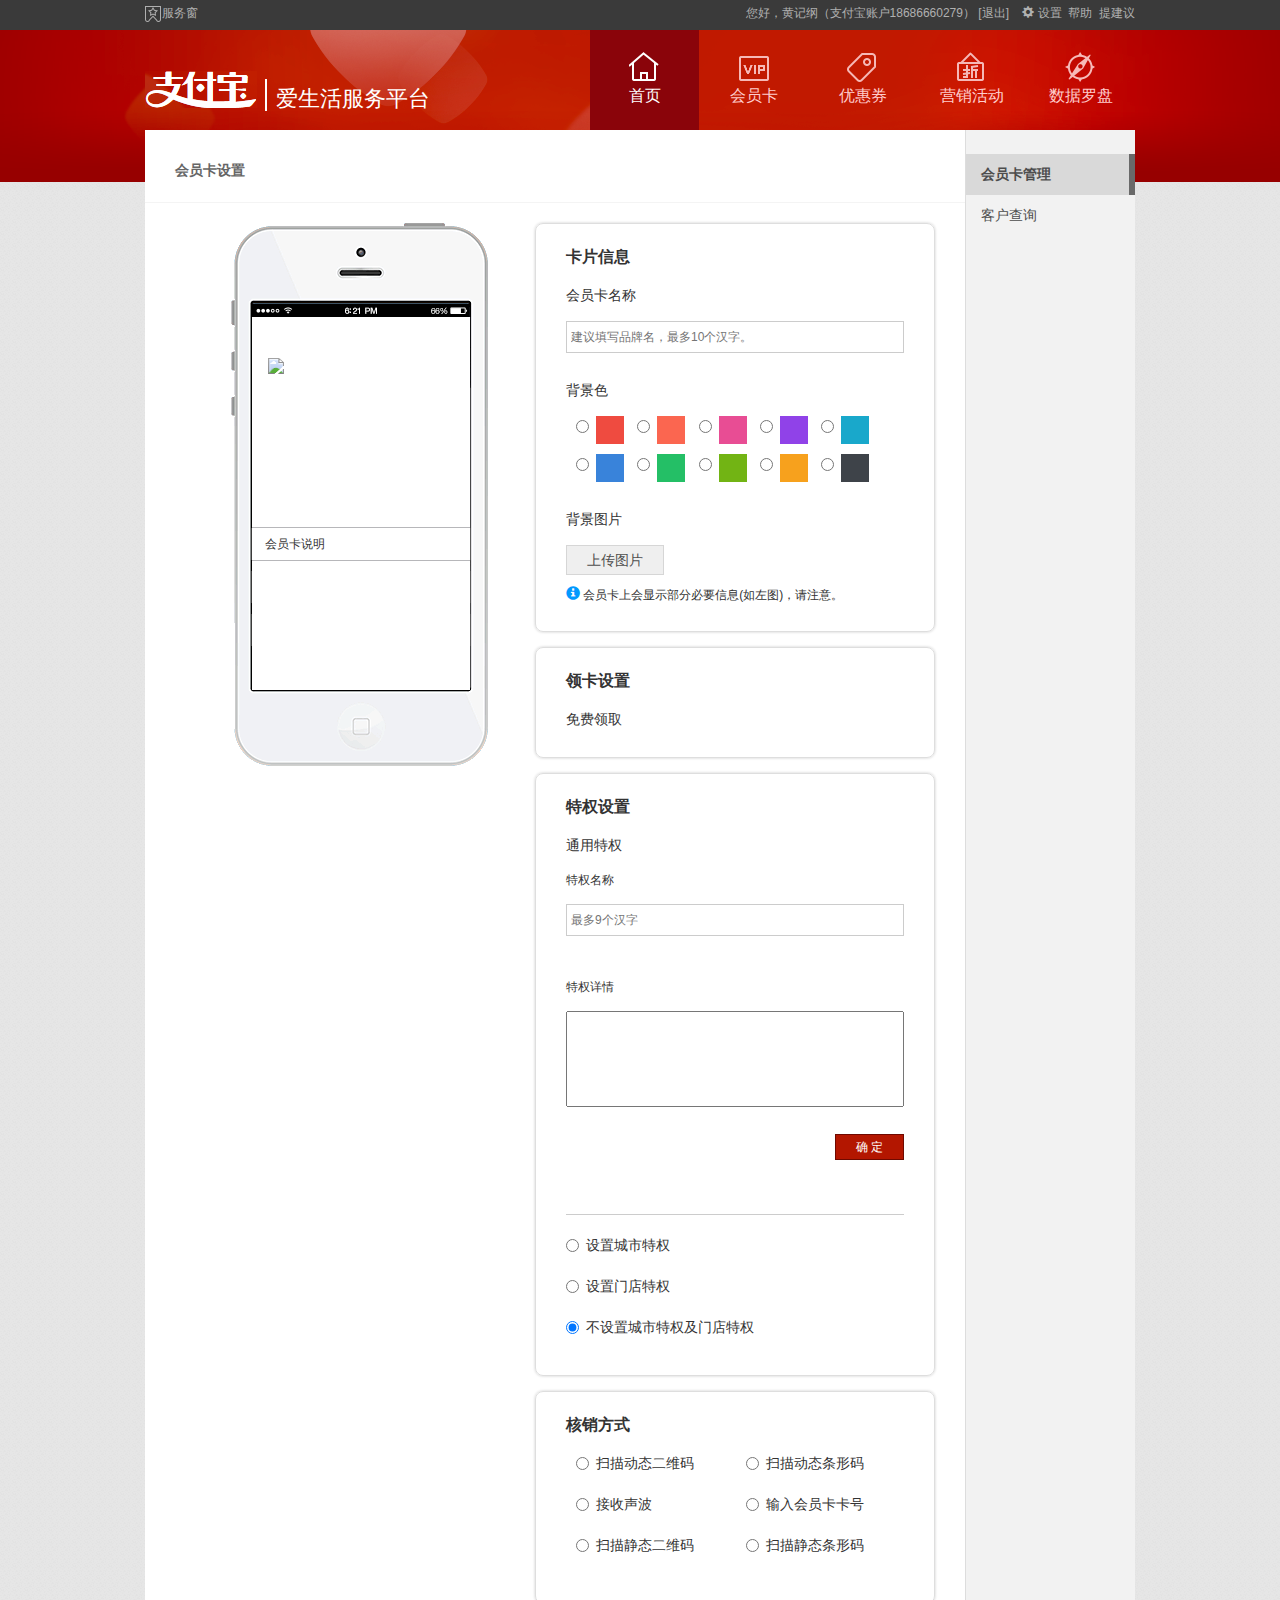
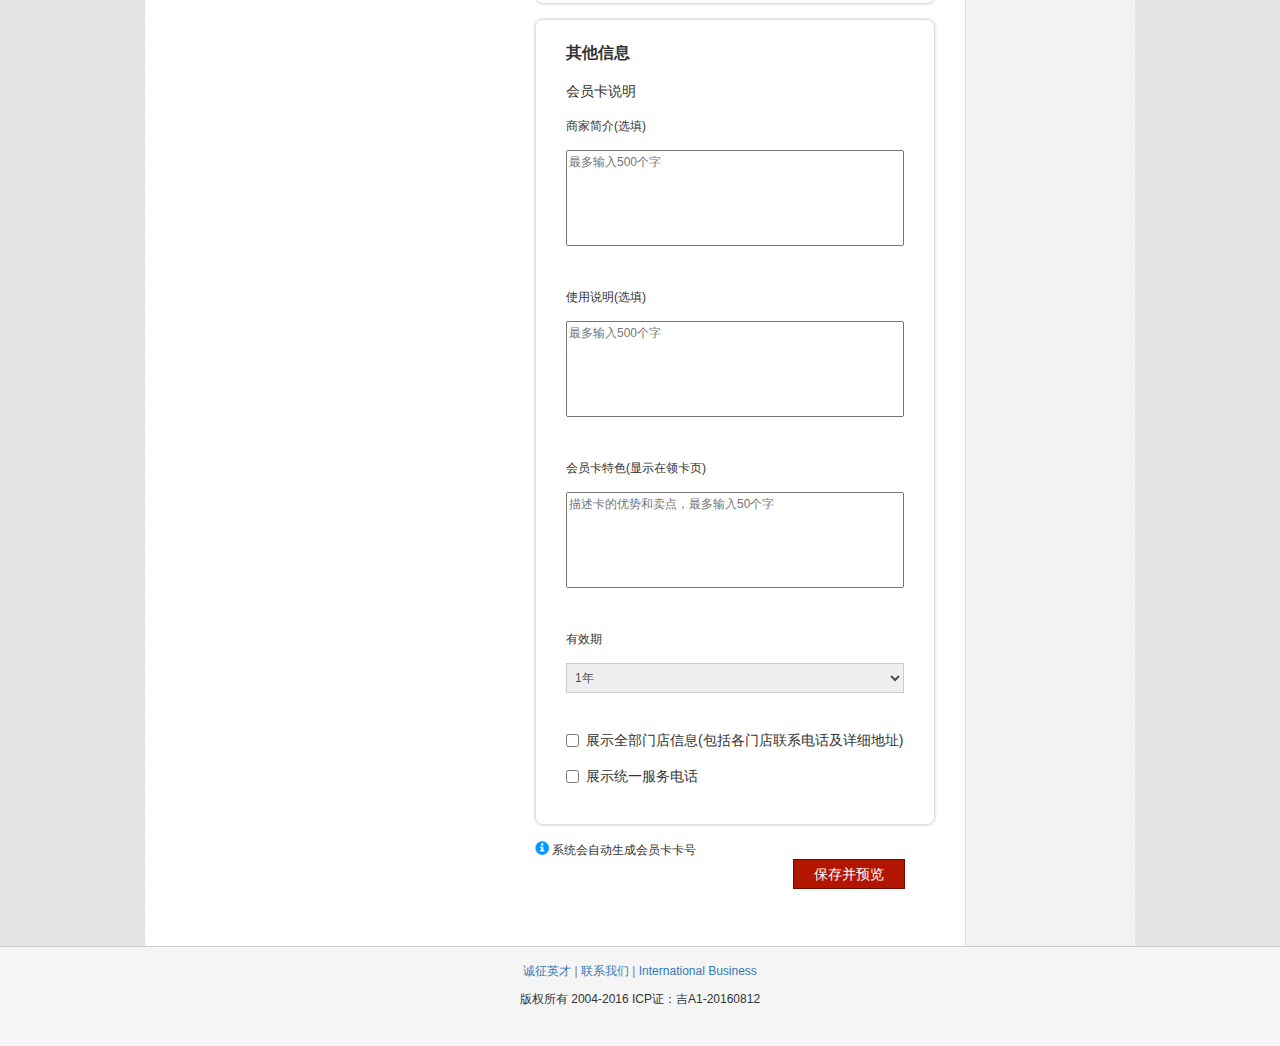
==== commit b5faa405: "card" ====
--- a/html/card/setCardConfig.html
+++ b/html/card/setCardConfig.html
@@ -22,7 +22,33 @@
             <div class="config-content">
                 <div class="config-content-left">
                     <div class="phone">
-                        <div class="pic"></div>
+                        <div class="mi-bizcrm-simulator">
+                            <div class="pic">
+                                <span class="status"></span>
+                            </div>
+                            <div class="mi-bizcrm-membercard">
+                                <div class="simulator-box">
+                                    <div class="simulator-content">
+                                        <div class="top-card">
+                                            <div class="top-background"></div>
+                                            <div class="card-display">
+                                                <img src="https://i.alipayobjects.com/e/201311/1acYXDG4Un.png" width="188">
+                                                <span class="card-type-text"></span>
+                                                <p class="card-attention fn-hide"></p>
+                                            </div>
+                                        </div>
+                                        <ul class="card-info-list cityPrivilegeList no-border"></ul>
+                                        <ul class="card-info-list storePrivilegeList no-border"></ul>
+                                        <ul class="card-info-list generalPrivilegeList no-border"></ul>
+                                        <ul class="card-info-list cardInfoList no-border"></ul>
+                                        <ul class="card-info-list otherInfoList">
+                                            <li><span class="item-label">会员卡说明</span><span class="item-value"></span><em></em></li>
+                                        </ul>
+                                        <ul class="card-info-list customSettingList no-border"></ul>
+                                    </div>
+                                </div>
+                            </div>
+                        </div>
                     </div>
                 </div>
                 <div class="config-content-right">
--- a/css/index/home.css
+++ b/css/index/home.css
@@ -3,6 +3,8 @@
 .clear {clear: both;}
 .portal-shadow {-moz-box-shadow:0px 0px 6px rgba(0,0,0,0.35); -webkit-box-shadow:0px 0px 6px rgba(0,0,0,0.35); box-shadow:0px 0px 6px rgba(0,0,0,0.35);}
 .font-center{text-align: center;}
+ul {list-style: none;padding: 0;}
+.fn-hide {display: none;}
 .fn-mb5{margin-bottom: 5px;}
 .fn-mb10{margin-bottom: 10px;}
 .fn-mb20{margin-bottom: 20px;}
@@ -56,14 +58,32 @@
 #card-main .card-left .card-config .config-title{height: 43px; border-bottom: 1px solid #F4F4F4;font-size: 14px;font-weight: bold;padding-left: 30px;color: #666;margin-bottom: 20px;}
 #card-main .card-left .card-config .config-content{width: 100%;padding-left: 30px; padding-right: 30px;}
 #card-main .card-left .card-config .config-content .config-content-left{float: left;width: 257px;padding-left: 56px;}
-#card-main .card-left .card-config .config-content .phone{width: 257px;height: 543px;}
+#card-main .card-left .card-config .config-content .phone{width: 257px;height: 543px;position: relative;}
+#card-main .mi-bizcrm-simulator {position: relative;height: 543px;}
 #card-main .pic {width: 100%;background: url("../../images/card/1b044jqszN.png") no-repeat;height: 100%;position: relative;}
 #card-main .pic .status,
 #card-main .simulator-content,
 #card-main .simulator-content .top-card .top-background,
 #card-main .simulator-box {background-image: url(https://i.alipayobjects.com/e/201312/1hGbCNh3vR.png);background-repeat: no-repeat;}
+#card-main .mi-bizcrm-simulator .simulator-content .top-card .card-display .card-type-text,
+#card-main .mi-bizcrm-simulator .simulator-content .card-info-list li em,
+#card-main .mi-bizcrm-simulator .simulator-content .card-info-list .down-item em {background-image: url(https://i.alipayobjects.com/e/201312/1bsCqPikXF.png);background-repeat: no-repeat;position: absolute;}
+#card-main .mi-bizcrm-simulator .simulator-content .top-card .card-attention {width: 130px;height: 33px;margin: 8px auto 0;background: url(https://i.alipayobjects.com/e/201402/29Ro15MN5h.png) 0 0 no-repeat;}
+#card-main .mi-bizcrm-simulator .simulator-content .card-info-list {margin-bottom: 10px;background-color: #fff;border-top: 1px solid #B7B7BA;border-bottom: 1px solid #B7B7BA;}
+#card-main .mi-bizcrm-simulator .simulator-content .no-border {border-top: none;border-bottom: none;}
+#card-main .mi-bizcrm-simulator .simulator-content .card-info-list li {height: 32px;line-height: 32px;margin-left: 13px;position: relative;overflow: hidden;}
+
 #card-main .pic .status{display: block;position: absolute;top: 94px;left: 21px;width: 218px;height: 31px;background-position: 0 -195px;}
-
+#card-main .mi-bizcrm-membercard {position:absolute;top:125px;left:21px;width:218px;height:342px;background:#fff;overflow:hidden;z-index:2;}
+#card-main .mi-bizcrm-simulator .simulator-box {background-position: -219px 0;background-repeat: repeat-y;overflow: scroll;height: 356px;width: 233px;}
+#card-main .mi-bizcrm-simulator .simulator-content {min-height: 342px;background-position: -219px 0;background-repeat: repeat-y;}
+#card-main .mi-bizcrm-simulator .top-card {position: relative;height: 167px;margin-bottom: 12px;}
+#card-main .mi-bizcrm-simulator .top-card .top-background{background-position: 0 -227px;height: 40px;}
+#card-main .mi-bizcrm-simulator .top-card .card-display{position: absolute;top: 10px;left: 16px;}
+#card-main .mi-bizcrm-simulator .top-card .card-display .card-type-text{width: 71px;height: 90px;background-position: 0 -41px;float: left;right: 10px;top: 12px;}
+#card-main .mi-bizcrm-simulator .simulator-content .card-info-list li .item-label {float: left;}
+#card-main .mi-bizcrm-simulator .simulator-content .card-info-list li .item-value {color: #38548A;display: block;text-align: right;width: 180px;}
+#card-main .mi-bizcrm-simulator .simulator-content .card-info-list li em {left: 186px;top: 11px;width: 6px;height: 10px;background-position: 0 -31px;}
 
 
 #card-main .card-left .card-config .config-content .config-content-right{float: right;width: 400px;}
